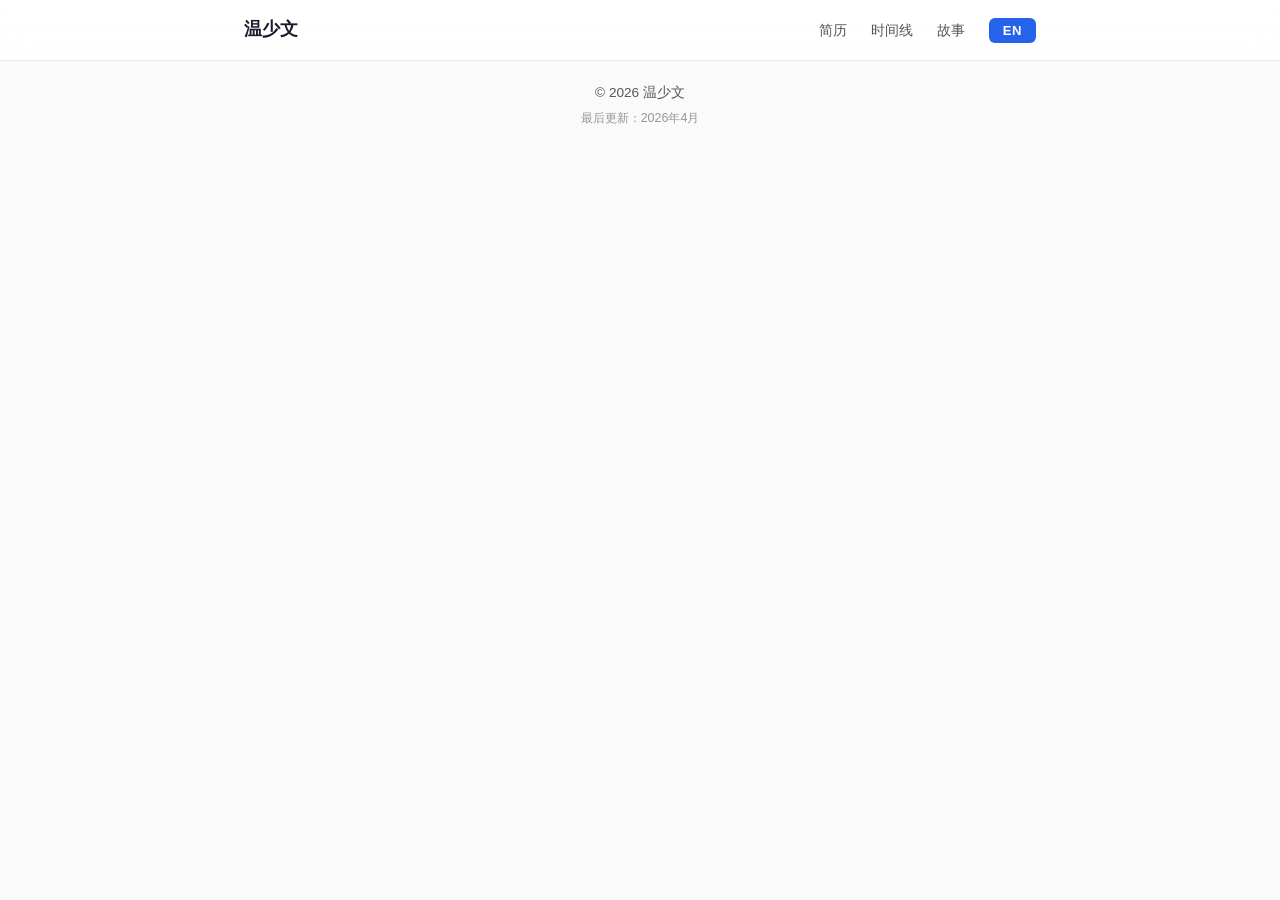
==== index.html @ c4df08f5 "Publish personal resume" ====
<!DOCTYPE html>
<html lang="zh">
<head>
  <meta charset="UTF-8" />
  <meta name="viewport" content="width=device-width, initial-scale=1.0" />
  <title>温少文 | Shaowen Wen</title>
  <script type="module" crossorigin src="/assets/index-D9HjoU26.js"></script>
  <link rel="stylesheet" crossorigin href="/assets/index-BjLKhwzE.css">
</head>
<body>
  <div id="root"></div>
</body>
</html>
---- assets/index-BjLKhwzE.css ----
*,*:before,*:after{margin:0;padding:0;box-sizing:border-box}:root{--color-bg: #fafafa;--color-surface: #ffffff;--color-text: #1a1a2e;--color-text-secondary: #555;--color-accent: #2563eb;--color-accent-light: #dbeafe;--color-border: #e5e7eb;--color-hero-bg: #0f172a;--color-hero-text: #f1f5f9;--color-hero-muted: #94a3b8;--color-tag-bg: #e0e7ff;--color-tag-text: #3730a3;--color-pill-bg: #f1f5f9;--shadow-sm: 0 1px 3px rgba(0, 0, 0, .06);--shadow-md: 0 4px 12px rgba(0, 0, 0, .08);--radius: 10px;--max-width: 840px;--transition: .25s ease}html{scroll-behavior:smooth;scroll-padding-top:112px}body{font-family:Inter,SF Pro Display,Segoe UI,Microsoft YaHei,PingFang SC,sans-serif;background:var(--color-bg);color:var(--color-text);line-height:1.7;-webkit-font-smoothing:antialiased}a{color:var(--color-accent);text-decoration:none;transition:opacity var(--transition)}a:hover{opacity:.8}.navbar{position:fixed;top:0;left:0;right:0;z-index:100;background:#ffffffd9;-webkit-backdrop-filter:blur(12px);backdrop-filter:blur(12px);border-bottom:1px solid var(--color-border)}.nav-inner{max-width:var(--max-width);margin:0 auto;padding:0 24px;height:60px;display:flex;align-items:center;justify-content:space-between}.nav-logo{font-weight:700;font-size:1.1rem;color:var(--color-text)}.nav-links{display:flex;align-items:center;gap:24px}.nav-links a{color:var(--color-text-secondary);font-size:.9rem;font-weight:500;transition:color var(--transition)}.nav-links a:hover{color:var(--color-text);opacity:1}.lang-toggle{background:var(--color-accent);color:#fff;border:none;padding:5px 14px;border-radius:6px;font-size:.82rem;font-weight:600;cursor:pointer;letter-spacing:.5px;transition:background var(--transition),transform .15s}.lang-toggle:hover{background:#1d4ed8}.lang-toggle:active{transform:scale(.96)}.menu-btn{display:none;background:none;border:none;cursor:pointer;flex-direction:column;gap:5px;padding:4px}.menu-btn span{display:block;width:22px;height:2px;background:var(--color-text);border-radius:2px;transition:var(--transition)}@keyframes fadeInUp{0%{opacity:0;transform:translateY(30px)}to{opacity:1;transform:translateY(0)}}@keyframes slideInLeft{0%{opacity:0;transform:translate(-40px)}to{opacity:1;transform:translate(0)}}@keyframes slideInRight{0%{opacity:0;transform:translate(40px)}to{opacity:1;transform:translate(0)}}.reveal{opacity:0;transform:translateY(28px);transition:opacity .7s cubic-bezier(.16,1,.3,1),transform .7s cubic-bezier(.16,1,.3,1)}.reveal.visible{opacity:1;transform:translateY(0)}.reveal-scale{opacity:0;transform:scale(.82);transition:opacity .5s cubic-bezier(.16,1,.3,1),transform .5s cubic-bezier(.16,1,.3,1)}.reveal-scale.visible{opacity:1;transform:scale(1)}.hero-entrance{animation:fadeInUp .8s cubic-bezier(.16,1,.3,1) both}.hero{background:linear-gradient(135deg,#0f172a,#1e293b,#172554);color:var(--color-hero-text);padding:100px 24px 44px;position:relative;overflow:hidden}.hero-content{max-width:var(--max-width);margin:0 auto;display:flex;align-items:center;gap:36px}.hero-avatar{width:130px;height:130px;border-radius:50%;object-fit:cover;border:3px solid rgba(255,255,255,.15);box-shadow:0 4px 24px #00000059;flex-shrink:0}.hero-info{min-width:0}.hero h1{font-size:2.4rem;font-weight:800;letter-spacing:-.5px;margin-bottom:4px}.hero-title{font-size:1.15rem;font-weight:500;color:var(--color-accent);margin-bottom:4px}.hero-subtitle{font-size:.98rem;color:var(--color-hero-muted);margin-bottom:12px}.hero-meta{display:flex;align-items:center;gap:16px;flex-wrap:wrap}.hero-contact{font-size:.88rem;color:var(--color-hero-muted)}.hero-contact a{color:var(--color-hero-muted);border-bottom:1px dashed rgba(148,163,184,.4)}.hero-contact a:hover{color:#fff;opacity:1}.hero-web-link{display:none}.hero-web-label{opacity:.7}.separator{margin:0 8px;opacity:.4}.hero-languages{display:flex;gap:8px;flex-wrap:wrap}.lang-badge{background:#ffffff14;border:1px solid rgba(255,255,255,.12);padding:3px 12px;border-radius:20px;font-size:.78rem;color:var(--color-hero-muted)}.container{max-width:var(--max-width);margin:0 auto;padding:0 24px}.section{padding:56px 0 24px}.section-title{font-size:1.5rem;font-weight:700;margin-bottom:28px;padding-bottom:12px;display:inline-block;position:relative;border-bottom:none}.section-title:after{content:"";position:absolute;bottom:0;left:0;height:2px;background:var(--color-accent);width:0;transition:width .7s cubic-bezier(.16,1,.3,1) .2s}.section-title.visible:after{width:100%}.card{background:var(--color-surface);border:1px solid var(--color-border);border-left:3px solid transparent;border-radius:var(--radius);padding:24px 28px;margin-bottom:16px;box-shadow:var(--shadow-sm);transition:box-shadow .3s ease,transform .3s ease,border-color .3s ease}.card:hover{box-shadow:0 8px 24px #2563eb1a;transform:translateY(-3px);border-left-color:var(--color-accent)}.card-header{display:flex;justify-content:space-between;align-items:flex-start;gap:16px;margin-bottom:8px}.card-header h3{font-size:1.1rem;font-weight:650}.card-org{color:var(--color-text-secondary);font-size:.92rem;margin-top:2px}.card-date{white-space:nowrap;color:var(--color-text-secondary);font-size:.85rem;font-weight:500;background:var(--color-pill-bg);padding:3px 12px;border-radius:6px;flex-shrink:0}.card-meta{display:flex;flex-direction:column;align-items:flex-end;gap:4px;flex-shrink:0}.card-location{color:var(--color-text-secondary);font-size:.82rem}.card-list{list-style:none;padding:0;margin-top:12px}.card-list li{position:relative;padding-left:18px;margin-bottom:6px;font-size:.93rem;color:var(--color-text-secondary);line-height:1.65}.card-list li:before{content:"";position:absolute;left:0;top:10px;width:6px;height:6px;border-radius:50%;background:var(--color-accent);opacity:.5}.tag{display:inline-block;background:var(--color-tag-bg);color:var(--color-tag-text);font-size:.72rem;font-weight:600;padding:2px 8px;border-radius:4px;margin-left:6px;vertical-align:middle;text-transform:uppercase;letter-spacing:.3px}.exp-stage{margin-top:14px;padding-top:14px;border-top:1px dashed var(--color-border)}.exp-stage .card-header{align-items:baseline}.exp-stage h4{font-size:.92rem;font-weight:600;color:var(--color-text-secondary)}.exp-stage .card-list{margin-top:8px}.subproject-group{margin-top:20px;padding-top:16px;border-top:1px dashed var(--color-border)}.subproject-title{font-size:.78rem;font-weight:700;text-transform:uppercase;letter-spacing:.6px;color:var(--color-text-secondary);margin-bottom:14px}.subcard{background:var(--color-pill-bg);border:1px solid var(--color-border);border-radius:8px;padding:16px 20px;margin-bottom:12px}.subcard:last-child{margin-bottom:0}.subcard .card-header{margin-bottom:4px}.subcard .card-header h3{font-size:.98rem}.subcard .card-list{margin-top:8px}.subcard .card-list li{font-size:.88rem}.card-highlight{border-color:var(--color-accent);border-left:3px solid var(--color-accent);box-shadow:0 6px 20px #2563eb1f}.card-star{color:var(--color-accent);margin-right:6px}.card-link{display:inline-block;margin-top:4px;font-size:.85rem;color:var(--color-accent);text-decoration:none;word-break:break-all}.card-link:hover{text-decoration:underline}.skills-grid{display:flex;flex-wrap:wrap;gap:10px}.skill-pill{background:var(--color-surface);border:1px solid var(--color-border);padding:8px 18px;border-radius:8px;font-size:.9rem;font-weight:500;box-shadow:var(--shadow-sm);transition:all .3s cubic-bezier(.16,1,.3,1);cursor:default}.skill-pill:hover{background:var(--color-accent-light);border-color:var(--color-accent);transform:translateY(-3px);box-shadow:0 6px 16px #2563eb1f}.nav-active{color:var(--color-accent)!important;font-weight:600!important}.sub-nav{position:sticky;top:60px;z-index:90;background:#ffffffe6;-webkit-backdrop-filter:blur(10px);backdrop-filter:blur(10px);border-bottom:1px solid var(--color-border)}.sub-nav-inner{max-width:var(--max-width);margin:0 auto;padding:0 24px;display:flex;align-items:center;gap:8px;height:40px;overflow-x:auto;scrollbar-width:none}.sub-nav-inner::-webkit-scrollbar{display:none}.sub-nav-link{color:var(--color-text-secondary);font-size:.82rem;font-weight:500;padding:4px 12px;border-radius:6px;white-space:nowrap;transition:color .25s ease,background .25s ease}.sub-nav-link:hover{color:var(--color-text);background:var(--color-pill-bg);opacity:1}.sub-nav-link.active{color:var(--color-accent);background:var(--color-accent-light);font-weight:600}.tl-page{padding-top:60px}.tl-hero{background:linear-gradient(135deg,#0f172a,#1e293b,#172554);color:var(--color-hero-text);text-align:center;padding:72px 24px 48px;overflow:hidden}.tl-hero h1{font-size:2.4rem;font-weight:800;letter-spacing:-.5px;margin-bottom:6px}.tl-hero>p{color:var(--color-hero-muted);font-size:1.05rem;margin-bottom:24px}.tl-controls{display:flex;justify-content:center;gap:8px;margin-bottom:20px}.tl-order-btn{background:#ffffff14;color:var(--color-hero-muted);border:1px solid rgba(255,255,255,.12);padding:7px 20px;border-radius:8px;font-size:.85rem;font-weight:500;cursor:pointer;transition:all var(--transition)}.tl-order-btn.active{background:var(--color-accent);color:#fff;border-color:var(--color-accent)}.tl-order-btn:hover:not(.active){background:#ffffff24;color:#fff}.tl-legend{display:flex;justify-content:center;gap:24px;flex-wrap:wrap}.tl-legend-item{display:flex;align-items:center;gap:6px;font-size:.82rem;color:var(--color-hero-muted)}.tl-legend-dot{width:10px;height:10px;border-radius:50%}.tl-education .tl-legend-dot{background:#10b981}.tl-work .tl-legend-dot{background:#3b82f6}.tl-project .tl-legend-dot{background:#a855f7}.gantt-wrapper{max-width:96vw;margin:0 auto;padding:0 1vw 80px}.gantt-col-headers{display:flex;justify-content:space-between;align-items:center;position:sticky;top:60px;z-index:20;padding:12px 0 16px;background:linear-gradient(to bottom,var(--color-bg) 60%,transparent);pointer-events:none}.gantt-col-label{font-size:.82rem;font-weight:700;text-transform:uppercase;letter-spacing:1.2px;width:50%}.gantt-col-left{text-align:right;padding-right:36px;color:#3b82f6}.gantt-col-right{text-align:left;padding-left:36px;color:#a855f7}.gantt-container{position:relative;margin-top:8px}.gantt-axis{position:absolute;left:50%;top:0;bottom:0;width:2px;background:var(--color-border);transform:translate(-50%);z-index:1}.gantt-half{position:absolute;top:0;bottom:0}.gantt-half-left{right:calc(50% + 32px);left:0}.gantt-half-right{left:calc(50% + 32px);right:0}.gantt-block{position:absolute;border-top:3px solid;border-radius:4px;padding:.5vw .8vw;overflow:hidden;font-size:clamp(.78rem,1.1vw,1.05rem);line-height:1.5;cursor:default;box-shadow:var(--shadow-sm);transition:box-shadow .3s ease,opacity .3s ease,transform .3s ease;z-index:2;margin-left:2px;margin-right:2px}.gantt-half-left .gantt-block{border-left:4px solid;border-right:none;animation:slideInLeft .7s cubic-bezier(.16,1,.3,1) both}.gantt-half-right .gantt-block{border-right:4px solid;border-left:none;animation:slideInRight .7s cubic-bezier(.16,1,.3,1) both}.gantt-block:hover{box-shadow:0 8px 24px #0000001f;z-index:12;opacity:1!important;transform:scale(1.02)}.gantt-block-title{display:block;font-weight:700;font-size:clamp(.82rem,1.2vw,1.1rem);line-height:1.35;white-space:nowrap;overflow:hidden;text-overflow:ellipsis}.gantt-block-org{display:block;font-size:clamp(.72rem,1vw,.95rem);color:var(--color-text-secondary);white-space:nowrap;overflow:hidden;text-overflow:ellipsis}.gantt-block-tag{display:inline-block;font-size:clamp(.62rem,.8vw,.82rem);font-weight:700;text-transform:uppercase;letter-spacing:.5px;background:var(--color-tag-bg);color:var(--color-tag-text);padding:0 5px;border-radius:3px;margin-top:1px}.gantt-block-date{display:block;font-size:clamp(.72rem,1vw,.95rem);color:var(--color-text-secondary);margin-top:.2em}.gantt-block-details{list-style:none;padding:0;margin:.3em 0 0;font-size:clamp(.72rem,1vw,.95rem);color:var(--color-text-secondary);line-height:1.5}.gantt-block-details li{padding-left:8px;position:relative}.gantt-block-details li:before{content:"·";position:absolute;left:0;font-weight:700}.gantt-ongoing-edge{position:absolute;left:0;right:0;bottom:0;height:3px;background:linear-gradient(90deg,transparent,currentColor,transparent);opacity:.4}.gantt-year-label{position:absolute;left:0;right:0;width:fit-content;margin:0 auto;transform:translateY(-50%);background:var(--color-hero-bg);color:var(--color-hero-text);font-size:.72rem;font-weight:800;letter-spacing:1.5px;padding:3px 12px;border-radius:10px;white-space:nowrap;text-align:center;z-index:5;box-shadow:0 0 0 3px var(--color-bg)}.gantt-month-tick{position:absolute;left:50%;transform:translate(-50%);display:flex;align-items:center;gap:0;z-index:4;pointer-events:none}.gantt-tick-line{width:10px;height:1px;background:var(--color-border)}.gantt-tick-label{font-size:.55rem;font-weight:600;color:var(--color-text-secondary);opacity:.7;white-space:nowrap;margin-left:3px}.gantt-gap{position:absolute;left:50%;transform:translate(-50%);display:flex;align-items:center;justify-content:center;z-index:3}.gantt-gap-label{font-size:.6rem;font-weight:600;color:var(--color-text-secondary);opacity:.6;background:var(--color-bg);padding:0 6px}.gantt-now{position:absolute;left:50%;transform:translate(-50%);display:flex;flex-direction:column;align-items:center;gap:4px;z-index:5}.gantt-now-dot{width:14px;height:14px;border-radius:50%;background:var(--color-accent);box-shadow:0 0 0 3px var(--color-bg),0 0 0 6px #2563eb33}.gantt-now-label{font-size:.62rem;font-weight:800;letter-spacing:2px;color:var(--color-accent)}.tl-minor{max-width:1060px;margin:0 auto;padding:0 24px 40px}.tl-minor-toggle{display:flex;align-items:center;gap:8px;background:none;border:1px solid var(--color-border);border-radius:var(--radius);padding:12px 20px;width:100%;font-size:.9rem;font-weight:600;color:var(--color-text-secondary);cursor:pointer;transition:background var(--transition),color var(--transition)}.tl-minor-toggle:hover{background:var(--color-surface);color:var(--color-text)}.tl-minor-chevron{display:inline-block;font-size:1.1rem;transition:transform .2s ease}.tl-minor-chevron[data-open=true]{transform:rotate(90deg)}.tl-minor-count{font-size:.7rem;font-weight:700;background:var(--color-pill-bg);color:var(--color-text-secondary);padding:1px 8px;border-radius:10px;margin-left:auto}.tl-minor-list{margin-top:10px;display:flex;flex-direction:column;gap:8px}.tl-minor-card{background:var(--color-surface);border:1px solid var(--color-border);border-left:4px solid #a855f7;border-radius:6px;padding:14px 18px;box-shadow:var(--shadow-sm)}.tl-minor-header{display:flex;justify-content:space-between;align-items:center;gap:12px}.tl-minor-name{font-weight:650;font-size:.92rem}.tl-minor-date{font-size:.78rem;color:var(--color-text-secondary);background:var(--color-pill-bg);padding:2px 10px;border-radius:6px;white-space:nowrap;flex-shrink:0}.tl-minor-details{list-style:none;padding:0;margin-top:8px}.tl-minor-details li{position:relative;padding-left:14px;font-size:.85rem;color:var(--color-text-secondary);line-height:1.6}.tl-minor-details li:before{content:"·";position:absolute;left:0;font-weight:700}@media(max-width:768px){.gantt-col-headers{display:none}.gantt-half-left{right:calc(50% + 28px)}.gantt-half-right{left:calc(50% + 28px)}.gantt-year-label{font-size:.62rem;padding:2px 8px}.tl-hero h1{font-size:1.8rem}}.stories-page{padding-top:60px}.stories-list{padding:40px 24px 24px}.stories-empty{color:var(--color-text-secondary);text-align:center;padding:40px 0}.story-card{display:block;background:var(--color-surface);border:1px solid var(--color-border);border-left:3px solid transparent;border-radius:var(--radius);padding:24px 28px;margin-bottom:16px;box-shadow:var(--shadow-sm);color:inherit;transition:box-shadow .3s ease,transform .3s ease,border-color .3s ease}.story-card:hover{opacity:1;box-shadow:0 8px 24px #2563eb1a;transform:translateY(-3px);border-left-color:var(--color-accent)}.story-card-meta{display:flex;align-items:center;gap:10px;margin-bottom:8px}.story-card-date{font-size:.82rem;color:var(--color-text-secondary);font-variant-numeric:tabular-nums}.story-card-tag{background:var(--color-tag-bg);color:var(--color-tag-text);font-size:.72rem;font-weight:600;padding:2px 8px;border-radius:999px}.story-card-title{font-size:1.25rem;font-weight:700;color:var(--color-text);margin-bottom:8px;letter-spacing:-.3px}.story-card-excerpt{font-size:.95rem;color:var(--color-text-secondary);margin-bottom:12px}.story-card-read{font-size:.85rem;font-weight:600;color:var(--color-accent)}.story-article{padding:48px 24px;max-width:720px}.story-back{display:inline-block;font-size:.88rem;font-weight:500;color:var(--color-text-secondary);margin-bottom:28px}.story-back:hover{color:var(--color-accent);opacity:1}.story-header{padding-bottom:8px}.story-header h1{font-size:2rem;font-weight:800;letter-spacing:-.5px;line-height:1.3;margin-top:4px}.story-dek{margin-top:14px;font-size:1.05rem;line-height:1.65;color:var(--color-text-secondary)}.story-body{margin-top:32px}.story-body p{font-size:1.05rem;line-height:1.9;margin-bottom:1.15em;color:var(--color-text)}.story-body h2{font-size:1.12rem;font-weight:700;letter-spacing:-.2px;margin:2.2em 0 .9em;padding-top:1.1em;border-top:1px solid var(--color-border)}.story-body code{font-family:SF Mono,Cascadia Code,Consolas,monospace;font-size:.86em;background:var(--color-pill-bg);padding:.12em .4em;border-radius:4px}.story-figure{margin:1.7em 0}.story-figure a{display:block}.story-figure a:hover{opacity:1}.story-figure img{display:block;width:100%;height:auto;border-radius:8px;border:1px solid var(--color-border);background:var(--color-surface)}.story-stamp-row{display:grid;grid-template-columns:1fr 1fr;gap:12px;margin:1.7em 0}.story-stamp-row .story-figure{margin:0}.story-figure-tall{max-height:min(80vh,920px);overflow:auto;border:1px solid var(--color-border);border-radius:8px;background:var(--color-surface)}.story-figure-tall img{border:none;border-radius:0}.story-figure figcaption{font-size:.82rem;color:var(--color-text-secondary);text-align:center;margin-top:8px;line-height:1.45}.story-figure-tall figcaption{position:sticky;bottom:0;margin-top:0;padding:8px 12px;background:#fafafaeb;border-top:1px solid var(--color-border)}.story-file{margin:1.7em 0;border:1px solid var(--color-border);border-radius:8px;background:var(--color-surface);overflow:hidden}.story-file-bar{display:flex;align-items:baseline;gap:10px;padding:10px 14px;border-bottom:1px solid var(--color-border);background:var(--color-pill-bg);font-size:.82rem}.story-file-name{font-family:SF Mono,Cascadia Code,Consolas,monospace;font-weight:600;color:var(--color-text)}.story-file-caption{color:var(--color-text-secondary);flex:1;min-width:0}.story-file-dl{margin-left:auto;flex-shrink:0;font-size:.82rem}.story-file pre{margin:0;padding:16px 18px 20px;overflow-x:auto;max-height:min(70vh,720px);font-size:.86rem;line-height:1.65;font-family:SF Mono,Cascadia Code,Consolas,monospace;white-space:pre-wrap;word-break:break-word}.story-file code{background:none;padding:0;font-size:inherit}.footer{text-align:center;padding:40px 24px;margin-top:40px;border-top:1px solid var(--color-border);color:var(--color-text-secondary);font-size:.85rem}.footer-updated{margin-top:4px;font-size:.78rem;opacity:.6}@media(max-width:700px){.nav-links{position:fixed;top:60px;left:0;right:0;background:#fffffff7;-webkit-backdrop-filter:blur(12px);backdrop-filter:blur(12px);flex-direction:column;padding:20px 24px;gap:16px;border-bottom:1px solid var(--color-border);transform:translateY(-120%);transition:transform .3s ease}.nav-links.open{transform:translateY(0)}.menu-btn{display:flex}.sub-nav-inner{gap:4px;padding:0 16px}.sub-nav-link{font-size:.78rem;padding:4px 10px}.hero-content{flex-direction:column;text-align:center;gap:20px}.hero-avatar{width:96px;height:96px}.hero-meta,.hero-languages{justify-content:center}.hero h1{font-size:2rem}.hero{padding:100px 20px 40px}.card-header{flex-direction:column;gap:8px}.card-meta{align-items:flex-start}.card,.story-card{padding:20px}.story-header h1{font-size:1.6rem}.story-article{padding:32px 20px 24px}.story-stamp-row{grid-template-columns:1fr}.story-file-bar{flex-wrap:wrap}}.download-image-btn{position:fixed;right:24px;bottom:24px;z-index:200;background:var(--color-accent);color:#fff;border:none;padding:11px 20px;border-radius:999px;font-size:.85rem;font-weight:600;cursor:pointer;box-shadow:0 8px 24px #2563eb59;transition:transform var(--transition),box-shadow var(--transition),opacity var(--transition)}.download-image-btn:hover:not(:disabled){transform:translateY(-2px);box-shadow:0 12px 30px #2563eb6b}.download-image-btn:disabled{opacity:.7;cursor:wait}@media(max-width:640px){.download-image-btn{right:16px;bottom:16px;padding:9px 16px;font-size:.8rem}}.visually-hidden{position:absolute!important;width:1px!important;height:1px!important;padding:0!important;margin:-1px!important;overflow:hidden!important;clip:rect(0,0,0,0)!important;white-space:nowrap!important;border:0!important}.print-vision-heading .section-title{margin-bottom:14px}.print-vision-heading p{max-width:780px;margin:0 0 24px;color:var(--color-text-secondary);font-size:.98rem;line-height:1.65}.print-evidence{margin-top:0}.print-evidence-table{overflow:hidden;border:1px solid var(--color-border);border-radius:var(--radius);background:var(--color-surface);box-shadow:var(--shadow-sm)}.print-evidence-row{display:grid;grid-template-columns:1.25fr .9fr 1.25fr;transition:background var(--transition)}.print-evidence-row+.print-evidence-row{border-top:1px solid var(--color-border)}.print-evidence-row:not(.print-evidence-head):hover{background:#f7faff}.print-evidence-row>span,.print-evidence-row>a{min-width:0;padding:14px 18px;font-size:.9rem;line-height:1.45}.print-evidence-row>:not(:first-child){border-left:1px solid var(--color-border)}.print-evidence-row:not(.print-evidence-head)>:first-child{color:var(--color-text);font-weight:650}.print-evidence-row:not(.print-evidence-head)>:nth-child(2){color:var(--color-text-secondary);font-variant-numeric:tabular-nums}.print-evidence-head{background:var(--color-pill-bg)}.print-evidence-head span{color:var(--color-text-secondary);font-size:.76rem;font-weight:700;letter-spacing:.025em;text-transform:uppercase}.story-evidence-link{display:flex;align-items:center;color:var(--color-accent);font-weight:650}.story-evidence-link:after{content:"→";margin-left:.45em;transition:transform var(--transition)}.story-evidence-link:hover{opacity:1}.story-evidence-link:hover:after{transform:translate(3px)}@media screen and (max-width:768px){.print-evidence-table{overflow:visible;border:0;background:transparent;box-shadow:none}.print-evidence-head{display:none}.print-evidence-row:not(.print-evidence-head){display:grid;grid-template-columns:1fr;margin-bottom:12px;overflow:hidden;border:1px solid var(--color-border);border-radius:var(--radius);background:var(--color-surface);box-shadow:var(--shadow-sm)}.print-evidence-row+.print-evidence-row{border-top:1px solid var(--color-border)}.print-evidence-row>span,.print-evidence-row>a{padding:10px 14px}.print-evidence-row>:not(:first-child){border-top:1px solid var(--color-border);border-left:0}.print-evidence-row:not(.print-evidence-head)>:nth-child(2){padding-top:8px;padding-bottom:8px;font-size:.82rem}.print-evidence-row:not(.print-evidence-head)>:nth-child(3){padding:0}.story-evidence-link{padding:11px 14px}}.print-only{display:none}@media print{.screen-only,.print-hidden,.tl-minor{display:none!important}.print-only{display:block!important}.download-image-btn{display:none!important}*,*:before,*:after{transition:none!important;animation:none!important}@page{margin:0;size:A4}html{font-size:16px}body{-webkit-print-color-adjust:exact;print-color-adjust:exact;background:#fff;padding:7mm 9mm}.navbar,.sub-nav,.menu-btn{display:none!important}.reveal,.reveal-scale,.hero-entrance{opacity:1!important;transform:none!important}.section-title:after{width:100%!important}.stories-page{padding-top:0}main.container{display:flex;flex-direction:column;max-width:none;padding:0}.print-vision{order:0;padding:6px 0 2px;break-inside:avoid;page-break-inside:avoid}#focus{order:1}#experience{order:2}#projects{order:3;display:grid;grid-template-columns:repeat(2,minmax(0,1fr));column-gap:7px;align-items:start;break-before:page;page-break-before:always}#education{order:4;display:grid;grid-template-columns:repeat(2,minmax(0,1fr));column-gap:7px}#skills{order:5}#focus{display:grid;grid-template-columns:repeat(2,minmax(0,1fr));column-gap:7px;align-items:stretch}#focus .section-title,#projects .section-title,#education .section-title{grid-column:1 / -1}.print-vision-heading{display:grid;grid-template-columns:112px 1fr;align-items:center;gap:10px;border-left:3px solid var(--color-accent);background:#f5f8ff;padding:6px 9px;margin-bottom:6px}.print-vision-heading .section-title{margin:0;padding:0;color:var(--color-accent);font-size:.78rem;font-weight:750;letter-spacing:.02em}.print-vision-heading .section-title:after{display:none}.print-vision-heading p{max-width:none;margin:0;color:var(--color-text);font-size:.74rem;font-weight:560;line-height:1.35}.print-evidence{margin-top:0;break-inside:avoid;page-break-inside:avoid}.print-evidence .section-title{margin:0 0 4px;padding-bottom:0;color:var(--color-text);font-size:.78rem}.print-evidence .section-title:after{display:none}.print-evidence-table{border:1px solid #d9e0ea;border-radius:4px;overflow:hidden;box-shadow:none}.print-evidence-row{display:grid;grid-template-columns:1.2fr .9fr 1.15fr}.print-evidence-row+.print-evidence-row{border-top:1px solid #e4e9f0}.print-evidence-row>span,.print-evidence-row>a{min-width:0;padding:3px 6px;color:#334155;font-size:.61rem;line-height:1.28}.print-evidence-row>:not(:first-child){border-left:1px solid #e4e9f0}.print-evidence-head{background:#eef3fb}.print-evidence-head span{color:#1e3a5f;font-size:.59rem;font-weight:700;text-transform:uppercase;letter-spacing:.025em}.story-evidence-link{display:block;font-weight:400}.story-evidence-link:after{display:none}.print-resume-note{max-width:100%;margin:4px 0 0;color:#64748b;font-size:.55rem;line-height:1.25;text-align:left}.story-back{display:none}.hero{padding:0 0 7px!important;-webkit-print-color-adjust:exact;print-color-adjust:exact}.hero-avatar{width:52px;height:52px;border-width:2px!important;-webkit-print-color-adjust:exact;print-color-adjust:exact}.hero-content{gap:14px}.hero h1{font-size:1.45rem!important;margin-bottom:2px!important}.hero-title{font-size:.92rem!important;margin-bottom:2px!important}.hero-subtitle{font-size:.74rem!important;margin-bottom:4px!important}.hero-meta{gap:8px!important}.hero-contact{font-size:.75rem!important;gap:6px!important}.hero-languages{gap:6px!important}.lang-badge{padding:2px 8px!important;font-size:.68rem!important;-webkit-print-color-adjust:exact;print-color-adjust:exact}.section{padding:7px 0 2px!important}.section-title{font-size:.9rem!important;margin-bottom:5px!important;padding-bottom:3px!important}.card{box-shadow:none!important;transform:none!important;border-left:3px solid var(--color-accent)!important;break-inside:avoid;page-break-inside:avoid;margin-bottom:4px!important;padding:6px 9px!important}.card.has-subprojects{break-inside:avoid;page-break-inside:avoid}.card-header{margin-bottom:2px!important;gap:8px!important}.card-header h3{font-size:.81rem!important}.card-org{font-size:.74rem!important;margin-top:0!important}.card-date{font-size:.7rem!important;white-space:nowrap}.card-list{margin-top:3px!important}.card-list li{font-size:.7rem!important;line-height:1.36!important;margin-bottom:2px!important;padding-left:11px!important}.card-list li:before{top:6px!important;width:3.5px!important;height:3.5px!important;-webkit-print-color-adjust:exact;print-color-adjust:exact}.exp-stage{margin-top:5px!important;padding-top:5px!important}.exp-stage h4{font-size:.74rem!important}.exp-stage .card-list{margin-top:3px!important}.subproject-group{margin-top:6px!important;padding-top:5px!important}#experience .subproject-group{display:grid;grid-template-columns:repeat(3,minmax(0,1fr));gap:5px}#experience .subproject-title{grid-column:1 / -1;margin-bottom:0!important}.subproject-title{font-size:.6rem!important;margin-bottom:5px!important}.subcard{padding:6px 9px!important;margin-bottom:0!important;break-inside:avoid;page-break-inside:avoid;-webkit-print-color-adjust:exact;print-color-adjust:exact}.subcard .card-header h3{font-size:.76rem!important}.subcard .card-list{margin-top:3px!important}.subcard .card-list li{font-size:.65rem!important;line-height:1.32!important}.tag,.card-date{-webkit-print-color-adjust:exact;print-color-adjust:exact}.tag{font-size:.6rem!important;padding:1px 6px!important}.skill-pill{box-shadow:none!important;transform:none!important;-webkit-print-color-adjust:exact;print-color-adjust:exact}.skills-grid{gap:3px!important}.skill-pill{padding:3px 9px!important;font-size:.69rem!important}#projects .card{padding:9px 11px!important;margin-bottom:7px!important}#projects .card-list li{font-size:.73rem!important;line-height:1.4!important;margin-bottom:3px!important}#education .card{padding:8px 10px!important}.footer{margin-top:6px!important;padding:6px 0 0!important;font-size:.62rem!important}a{color:var(--color-accent)!important}.hero-contact a{color:var(--color-hero-muted)!important}.hero-web-link{display:block!important;margin-top:6px;font-size:.68rem}.hero-web-link a{border-bottom:none!important;text-decoration:underline}.tl-page{padding-top:0!important}.tl-hero{padding:18px 24px 16px!important;break-inside:avoid}.tl-hero h1{font-size:1.6rem!important;margin-bottom:4px!important}.tl-hero>p{font-size:.85rem!important;margin-bottom:12px!important}.tl-controls{display:none!important}.tl-legend{gap:16px!important}.gantt-col-headers{position:static!important;background:none!important}.gantt-wrapper{padding-bottom:24px!important}.gantt-block{break-inside:avoid;page-break-inside:avoid;-webkit-print-color-adjust:exact;print-color-adjust:exact}}@media(prefers-reduced-motion:reduce){.reveal,.reveal-scale{opacity:1;transform:none;transition:none}.hero-entrance,.gantt-half-left .gantt-block,.gantt-half-right .gantt-block{animation:none}.section-title:after{width:100%;transition:none}}
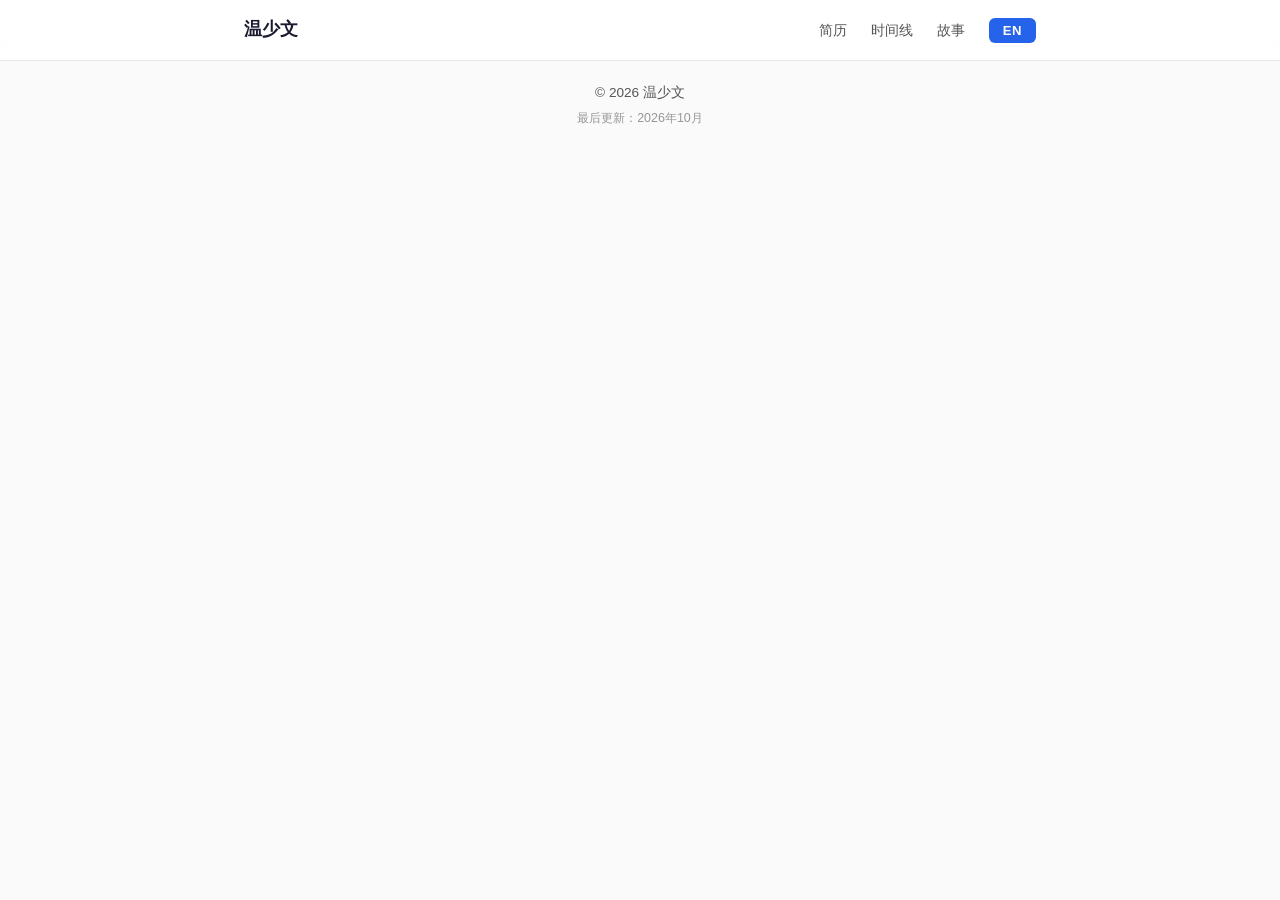
==== commit b2f48544: "Update resume with MShop RSI and two-page print layout" ====
--- a/index.html
+++ b/index.html
@@ -4,8 +4,8 @@
   <meta charset="UTF-8" />
   <meta name="viewport" content="width=device-width, initial-scale=1.0" />
   <title>温少文 | Shaowen Wen</title>
-  <script type="module" crossorigin src="/assets/index-D9HjoU26.js"></script>
-  <link rel="stylesheet" crossorigin href="/assets/index-BjLKhwzE.css">
+  <script type="module" crossorigin src="/assets/index-Ai1jOMf9.js"></script>
+  <link rel="stylesheet" crossorigin href="/assets/index-BvUj0Aij.css">
 </head>
 <body>
   <div id="root"></div>
--- a/assets/index-BvUj0Aij.css
+++ b/assets/index-BvUj0Aij.css
@@ -0,0 +1 @@
+*,*:before,*:after{margin:0;padding:0;box-sizing:border-box}:root{--color-bg: #fafafa;--color-surface: #ffffff;--color-text: #1a1a2e;--color-text-secondary: #555;--color-accent: #2563eb;--color-accent-light: #dbeafe;--color-border: #e5e7eb;--color-hero-bg: #0f172a;--color-hero-text: #f1f5f9;--color-hero-muted: #94a3b8;--color-tag-bg: #e0e7ff;--color-tag-text: #3730a3;--color-pill-bg: #f1f5f9;--shadow-sm: 0 1px 3px rgba(0, 0, 0, .06);--shadow-md: 0 4px 12px rgba(0, 0, 0, .08);--radius: 10px;--max-width: 840px;--transition: .25s ease}html{scroll-behavior:smooth;scroll-padding-top:112px}body{font-family:Inter,SF Pro Display,Segoe UI,Microsoft YaHei,PingFang SC,sans-serif;background:var(--color-bg);color:var(--color-text);line-height:1.7;-webkit-font-smoothing:antialiased}a{color:var(--color-accent);text-decoration:none;transition:opacity var(--transition)}a:hover{opacity:.8}.navbar{position:fixed;top:0;left:0;right:0;z-index:100;background:#ffffffd9;-webkit-backdrop-filter:blur(12px);backdrop-filter:blur(12px);border-bottom:1px solid var(--color-border)}.nav-inner{max-width:var(--max-width);margin:0 auto;padding:0 24px;height:60px;display:flex;align-items:center;justify-content:space-between}.nav-logo{font-weight:700;font-size:1.1rem;color:var(--color-text)}.nav-links{display:flex;align-items:center;gap:24px}.nav-links a{color:var(--color-text-secondary);font-size:.9rem;font-weight:500;transition:color var(--transition)}.nav-links a:hover{color:var(--color-text);opacity:1}.lang-toggle{background:var(--color-accent);color:#fff;border:none;padding:5px 14px;border-radius:6px;font-size:.82rem;font-weight:600;cursor:pointer;letter-spacing:.5px;transition:background var(--transition),transform .15s}.lang-toggle:hover{background:#1d4ed8}.lang-toggle:active{transform:scale(.96)}.menu-btn{display:none;background:none;border:none;cursor:pointer;flex-direction:column;gap:5px;padding:4px}.menu-btn span{display:block;width:22px;height:2px;background:var(--color-text);border-radius:2px;transition:var(--transition)}@keyframes fadeInUp{0%{opacity:0;transform:translateY(30px)}to{opacity:1;transform:translateY(0)}}@keyframes slideInLeft{0%{opacity:0;transform:translate(-40px)}to{opacity:1;transform:translate(0)}}@keyframes slideInRight{0%{opacity:0;transform:translate(40px)}to{opacity:1;transform:translate(0)}}.reveal{opacity:0;transform:translateY(28px);transition:opacity .7s cubic-bezier(.16,1,.3,1),transform .7s cubic-bezier(.16,1,.3,1)}.reveal.visible{opacity:1;transform:translateY(0)}.reveal-scale{opacity:0;transform:scale(.82);transition:opacity .5s cubic-bezier(.16,1,.3,1),transform .5s cubic-bezier(.16,1,.3,1)}.reveal-scale.visible{opacity:1;transform:scale(1)}.hero-entrance{animation:fadeInUp .8s cubic-bezier(.16,1,.3,1) both}.hero{background:linear-gradient(135deg,#0f172a,#1e293b,#172554);color:var(--color-hero-text);padding:100px 24px 44px;position:relative;overflow:hidden}.hero-content{max-width:var(--max-width);margin:0 auto;display:flex;align-items:center;gap:36px}.hero-avatar{width:130px;height:130px;border-radius:50%;object-fit:cover;border:3px solid rgba(255,255,255,.15);box-shadow:0 4px 24px #00000059;flex-shrink:0}.hero-info{min-width:0}.hero h1{font-size:2.4rem;font-weight:800;letter-spacing:-.5px;margin-bottom:4px}.hero-title{font-size:1.15rem;font-weight:500;color:var(--color-accent);margin-bottom:4px}.hero-subtitle{font-size:.98rem;color:var(--color-hero-muted);margin-bottom:12px}.hero-meta{display:flex;align-items:center;gap:16px;flex-wrap:wrap}.hero-contact{font-size:.88rem;color:var(--color-hero-muted)}.hero-contact a{color:var(--color-hero-muted);border-bottom:1px dashed rgba(148,163,184,.4)}.hero-contact a:hover{color:#fff;opacity:1}.hero-web-link{display:none}.hero-web-label{opacity:.7}.separator{margin:0 8px;opacity:.4}.hero-languages{display:flex;gap:8px;flex-wrap:wrap}.lang-badge{background:#ffffff14;border:1px solid rgba(255,255,255,.12);padding:3px 12px;border-radius:20px;font-size:.78rem;color:var(--color-hero-muted)}.container{max-width:var(--max-width);margin:0 auto;padding:0 24px}.section{padding:56px 0 24px}.section-title{font-size:1.5rem;font-weight:700;margin-bottom:28px;padding-bottom:12px;display:inline-block;position:relative;border-bottom:none}.section-title:after{content:"";position:absolute;bottom:0;left:0;height:2px;background:var(--color-accent);width:0;transition:width .7s cubic-bezier(.16,1,.3,1) .2s}.section-title.visible:after{width:100%}.card{background:var(--color-surface);border:1px solid var(--color-border);border-left:3px solid transparent;border-radius:var(--radius);padding:24px 28px;margin-bottom:16px;box-shadow:var(--shadow-sm);transition:box-shadow .3s ease,transform .3s ease,border-color .3s ease}.card:hover{box-shadow:0 8px 24px #2563eb1a;transform:translateY(-3px);border-left-color:var(--color-accent)}.card-header{display:flex;justify-content:space-between;align-items:flex-start;gap:16px;margin-bottom:8px}.card-header h3{font-size:1.1rem;font-weight:650}.card-org{color:var(--color-text-secondary);font-size:.92rem;margin-top:2px}.card-date{white-space:nowrap;color:var(--color-text-secondary);font-size:.85rem;font-weight:500;background:var(--color-pill-bg);padding:3px 12px;border-radius:6px;flex-shrink:0}.card-meta{display:flex;flex-direction:column;align-items:flex-end;gap:4px;flex-shrink:0}.card-location{color:var(--color-text-secondary);font-size:.82rem}.card-list{list-style:none;padding:0;margin-top:12px}.card-list li{position:relative;padding-left:18px;margin-bottom:6px;font-size:.93rem;color:var(--color-text-secondary);line-height:1.65}.card-list li:before{content:"";position:absolute;left:0;top:10px;width:6px;height:6px;border-radius:50%;background:var(--color-accent);opacity:.5}.tag{display:inline-block;background:var(--color-tag-bg);color:var(--color-tag-text);font-size:.72rem;font-weight:600;padding:2px 8px;border-radius:4px;margin-left:6px;vertical-align:middle;text-transform:uppercase;letter-spacing:.3px}.exp-stage{margin-top:14px;padding-top:14px;border-top:1px dashed var(--color-border)}.exp-stage .card-header{align-items:baseline}.exp-stage h4{font-size:.92rem;font-weight:600;color:var(--color-text-secondary)}.exp-stage .card-list{margin-top:8px}.subproject-group{margin-top:20px;padding-top:16px;border-top:1px dashed var(--color-border)}.subproject-title{font-size:.78rem;font-weight:700;text-transform:uppercase;letter-spacing:.6px;color:var(--color-text-secondary);margin-bottom:14px}.subcard{background:var(--color-pill-bg);border:1px solid var(--color-border);border-radius:8px;padding:16px 20px;margin-bottom:12px}.subcard:last-child{margin-bottom:0}.subcard .card-header{margin-bottom:4px}.subcard .card-header h3{font-size:.98rem}.subcard .card-list{margin-top:8px}.subcard .card-list li{font-size:.88rem}.card-highlight{border-color:var(--color-accent);border-left:3px solid var(--color-accent);box-shadow:0 6px 20px #2563eb1f}.card-star{color:var(--color-accent);margin-right:6px}.card-link{display:inline-block;margin-top:4px;font-size:.85rem;color:var(--color-accent);text-decoration:none;word-break:break-all}.card-link:hover{text-decoration:underline}.skills-grid{display:flex;flex-wrap:wrap;gap:10px}.skill-pill{background:var(--color-surface);border:1px solid var(--color-border);padding:8px 18px;border-radius:8px;font-size:.9rem;font-weight:500;box-shadow:var(--shadow-sm);transition:all .3s cubic-bezier(.16,1,.3,1);cursor:default}.skill-pill:hover{background:var(--color-accent-light);border-color:var(--color-accent);transform:translateY(-3px);box-shadow:0 6px 16px #2563eb1f}.nav-active{color:var(--color-accent)!important;font-weight:600!important}.sub-nav{position:sticky;top:60px;z-index:90;background:#ffffffe6;-webkit-backdrop-filter:blur(10px);backdrop-filter:blur(10px);border-bottom:1px solid var(--color-border)}.sub-nav-inner{max-width:var(--max-width);margin:0 auto;padding:0 24px;display:flex;align-items:center;gap:8px;height:40px;overflow-x:auto;scrollbar-width:none}.sub-nav-inner::-webkit-scrollbar{display:none}.sub-nav-link{color:var(--color-text-secondary);font-size:.82rem;font-weight:500;padding:4px 12px;border-radius:6px;white-space:nowrap;transition:color .25s ease,background .25s ease}.sub-nav-link:hover{color:var(--color-text);background:var(--color-pill-bg);opacity:1}.sub-nav-link.active{color:var(--color-accent);background:var(--color-accent-light);font-weight:600}.tl-page{padding-top:60px}.tl-hero{background:linear-gradient(135deg,#0f172a,#1e293b,#172554);color:var(--color-hero-text);text-align:center;padding:72px 24px 48px;overflow:hidden}.tl-hero h1{font-size:2.4rem;font-weight:800;letter-spacing:-.5px;margin-bottom:6px}.tl-hero>p{color:var(--color-hero-muted);font-size:1.05rem;margin-bottom:24px}.tl-controls{display:flex;justify-content:center;gap:8px;margin-bottom:20px}.tl-order-btn{background:#ffffff14;color:var(--color-hero-muted);border:1px solid rgba(255,255,255,.12);padding:7px 20px;border-radius:8px;font-size:.85rem;font-weight:500;cursor:pointer;transition:all var(--transition)}.tl-order-btn.active{background:var(--color-accent);color:#fff;border-color:var(--color-accent)}.tl-order-btn:hover:not(.active){background:#ffffff24;color:#fff}.tl-legend{display:flex;justify-content:center;gap:24px;flex-wrap:wrap}.tl-legend-item{display:flex;align-items:center;gap:6px;font-size:.82rem;color:var(--color-hero-muted)}.tl-legend-dot{width:10px;height:10px;border-radius:50%}.tl-education .tl-legend-dot{background:#10b981}.tl-work .tl-legend-dot{background:#3b82f6}.tl-project .tl-legend-dot{background:#a855f7}.gantt-wrapper{max-width:96vw;margin:0 auto;padding:0 1vw 80px}.gantt-col-headers{display:flex;justify-content:space-between;align-items:center;position:sticky;top:60px;z-index:20;padding:12px 0 16px;background:linear-gradient(to bottom,var(--color-bg) 60%,transparent);pointer-events:none}.gantt-col-label{font-size:.82rem;font-weight:700;text-transform:uppercase;letter-spacing:1.2px;width:50%}.gantt-col-left{text-align:right;padding-right:36px;color:#3b82f6}.gantt-col-right{text-align:left;padding-left:36px;color:#a855f7}.gantt-container{position:relative;margin-top:8px}.gantt-axis{position:absolute;left:50%;top:0;bottom:0;width:2px;background:var(--color-border);transform:translate(-50%);z-index:1}.gantt-half{position:absolute;top:0;bottom:0}.gantt-half-left{right:calc(50% + 32px);left:0}.gantt-half-right{left:calc(50% + 32px);right:0}.gantt-block{position:absolute;border-top:3px solid;border-radius:4px;padding:.5vw .8vw;overflow:hidden;font-size:clamp(.78rem,1.1vw,1.05rem);line-height:1.5;cursor:default;box-shadow:var(--shadow-sm);transition:box-shadow .3s ease,opacity .3s ease,transform .3s ease;z-index:2;margin-left:2px;margin-right:2px}.gantt-half-left .gantt-block{border-left:4px solid;border-right:none;animation:slideInLeft .7s cubic-bezier(.16,1,.3,1) both}.gantt-half-right .gantt-block{border-right:4px solid;border-left:none;animation:slideInRight .7s cubic-bezier(.16,1,.3,1) both}.gantt-block:hover{box-shadow:0 8px 24px #0000001f;z-index:12;opacity:1!important;transform:scale(1.02)}.gantt-block-title{display:block;font-weight:700;font-size:clamp(.82rem,1.2vw,1.1rem);line-height:1.35;white-space:nowrap;overflow:hidden;text-overflow:ellipsis}.gantt-block-org{display:block;font-size:clamp(.72rem,1vw,.95rem);color:var(--color-text-secondary);white-space:nowrap;overflow:hidden;text-overflow:ellipsis}.gantt-block-tag{display:inline-block;font-size:clamp(.62rem,.8vw,.82rem);font-weight:700;text-transform:uppercase;letter-spacing:.5px;background:var(--color-tag-bg);color:var(--color-tag-text);padding:0 5px;border-radius:3px;margin-top:1px}.gantt-block-date{display:block;font-size:clamp(.72rem,1vw,.95rem);color:var(--color-text-secondary);margin-top:.2em}.gantt-block-details{list-style:none;padding:0;margin:.3em 0 0;font-size:clamp(.72rem,1vw,.95rem);color:var(--color-text-secondary);line-height:1.5}.gantt-block-details li{padding-left:8px;position:relative}.gantt-block-details li:before{content:"·";position:absolute;left:0;font-weight:700}.gantt-ongoing-edge{position:absolute;left:0;right:0;bottom:0;height:3px;background:linear-gradient(90deg,transparent,currentColor,transparent);opacity:.4}.gantt-year-label{position:absolute;left:0;right:0;width:fit-content;margin:0 auto;transform:translateY(-50%);background:var(--color-hero-bg);color:var(--color-hero-text);font-size:.72rem;font-weight:800;letter-spacing:1.5px;padding:3px 12px;border-radius:10px;white-space:nowrap;text-align:center;z-index:5;box-shadow:0 0 0 3px var(--color-bg)}.gantt-month-tick{position:absolute;left:50%;transform:translate(-50%);display:flex;align-items:center;gap:0;z-index:4;pointer-events:none}.gantt-tick-line{width:10px;height:1px;background:var(--color-border)}.gantt-tick-label{font-size:.55rem;font-weight:600;color:var(--color-text-secondary);opacity:.7;white-space:nowrap;margin-left:3px}.gantt-gap{position:absolute;left:50%;transform:translate(-50%);display:flex;align-items:center;justify-content:center;z-index:3}.gantt-gap-label{font-size:.6rem;font-weight:600;color:var(--color-text-secondary);opacity:.6;background:var(--color-bg);padding:0 6px}.gantt-now{position:absolute;left:50%;transform:translate(-50%);display:flex;flex-direction:column;align-items:center;gap:4px;z-index:5}.gantt-now-dot{width:14px;height:14px;border-radius:50%;background:var(--color-accent);box-shadow:0 0 0 3px var(--color-bg),0 0 0 6px #2563eb33}.gantt-now-label{font-size:.62rem;font-weight:800;letter-spacing:2px;color:var(--color-accent)}.tl-minor{max-width:1060px;margin:0 auto;padding:0 24px 40px}.tl-minor-toggle{display:flex;align-items:center;gap:8px;background:none;border:1px solid var(--color-border);border-radius:var(--radius);padding:12px 20px;width:100%;font-size:.9rem;font-weight:600;color:var(--color-text-secondary);cursor:pointer;transition:background var(--transition),color var(--transition)}.tl-minor-toggle:hover{background:var(--color-surface);color:var(--color-text)}.tl-minor-chevron{display:inline-block;font-size:1.1rem;transition:transform .2s ease}.tl-minor-chevron[data-open=true]{transform:rotate(90deg)}.tl-minor-count{font-size:.7rem;font-weight:700;background:var(--color-pill-bg);color:var(--color-text-secondary);padding:1px 8px;border-radius:10px;margin-left:auto}.tl-minor-list{margin-top:10px;display:flex;flex-direction:column;gap:8px}.tl-minor-card{background:var(--color-surface);border:1px solid var(--color-border);border-left:4px solid #a855f7;border-radius:6px;padding:14px 18px;box-shadow:var(--shadow-sm)}.tl-minor-header{display:flex;justify-content:space-between;align-items:center;gap:12px}.tl-minor-name{font-weight:650;font-size:.92rem}.tl-minor-date{font-size:.78rem;color:var(--color-text-secondary);background:var(--color-pill-bg);padding:2px 10px;border-radius:6px;white-space:nowrap;flex-shrink:0}.tl-minor-details{list-style:none;padding:0;margin-top:8px}.tl-minor-details li{position:relative;padding-left:14px;font-size:.85rem;color:var(--color-text-secondary);line-height:1.6}.tl-minor-details li:before{content:"·";position:absolute;left:0;font-weight:700}@media(max-width:768px){.gantt-col-headers{display:none}.gantt-half-left{right:calc(50% + 28px)}.gantt-half-right{left:calc(50% + 28px)}.gantt-year-label{font-size:.62rem;padding:2px 8px}.tl-hero h1{font-size:1.8rem}}.stories-page{padding-top:60px}.stories-list{padding:40px 24px 24px}.stories-empty{color:var(--color-text-secondary);text-align:center;padding:40px 0}.story-card{display:block;background:var(--color-surface);border:1px solid var(--color-border);border-left:3px solid transparent;border-radius:var(--radius);padding:24px 28px;margin-bottom:16px;box-shadow:var(--shadow-sm);color:inherit;transition:box-shadow .3s ease,transform .3s ease,border-color .3s ease}.story-card:hover{opacity:1;box-shadow:0 8px 24px #2563eb1a;transform:translateY(-3px);border-left-color:var(--color-accent)}.story-card-meta{display:flex;align-items:center;gap:10px;margin-bottom:8px}.story-card-date{font-size:.82rem;color:var(--color-text-secondary);font-variant-numeric:tabular-nums}.story-card-tag{background:var(--color-tag-bg);color:var(--color-tag-text);font-size:.72rem;font-weight:600;padding:2px 8px;border-radius:999px}.story-card-title{font-size:1.25rem;font-weight:700;color:var(--color-text);margin-bottom:8px;letter-spacing:-.3px}.story-card-excerpt{font-size:.95rem;color:var(--color-text-secondary);margin-bottom:12px}.story-card-read{font-size:.85rem;font-weight:600;color:var(--color-accent)}.story-article{padding:48px 24px;max-width:720px}.story-back{display:inline-block;font-size:.88rem;font-weight:500;color:var(--color-text-secondary);margin-bottom:28px}.story-back:hover{color:var(--color-accent);opacity:1}.story-header{padding-bottom:8px}.story-header h1{font-size:2rem;font-weight:800;letter-spacing:-.5px;line-height:1.3;margin-top:4px}.story-dek{margin-top:14px;font-size:1.05rem;line-height:1.65;color:var(--color-text-secondary)}.story-body{margin-top:32px}.story-body p{font-size:1.05rem;line-height:1.9;margin-bottom:1.15em;color:var(--color-text)}.story-body h2{font-size:1.12rem;font-weight:700;letter-spacing:-.2px;margin:2.2em 0 .9em;padding-top:1.1em;border-top:1px solid var(--color-border)}.story-body code{font-family:SF Mono,Cascadia Code,Consolas,monospace;font-size:.86em;background:var(--color-pill-bg);padding:.12em .4em;border-radius:4px}.story-figure{margin:1.7em 0}.story-figure a{display:block}.story-figure a:hover{opacity:1}.story-figure img{display:block;width:100%;height:auto;border-radius:8px;border:1px solid var(--color-border);background:var(--color-surface)}.story-stamp-row{display:grid;grid-template-columns:1fr 1fr;gap:12px;margin:1.7em 0}.story-stamp-row .story-figure{margin:0}.story-figure-tall{max-height:min(80vh,920px);overflow:auto;border:1px solid var(--color-border);border-radius:8px;background:var(--color-surface)}.story-figure-tall img{border:none;border-radius:0}.story-figure figcaption{font-size:.82rem;color:var(--color-text-secondary);text-align:center;margin-top:8px;line-height:1.45}.story-figure-tall figcaption{position:sticky;bottom:0;margin-top:0;padding:8px 12px;background:#fafafaeb;border-top:1px solid var(--color-border)}.story-file{margin:1.7em 0;border:1px solid var(--color-border);border-radius:8px;background:var(--color-surface);overflow:hidden}.story-file-bar{display:flex;align-items:baseline;gap:10px;padding:10px 14px;border-bottom:1px solid var(--color-border);background:var(--color-pill-bg);font-size:.82rem}.story-file-name{font-family:SF Mono,Cascadia Code,Consolas,monospace;font-weight:600;color:var(--color-text)}.story-file-caption{color:var(--color-text-secondary);flex:1;min-width:0}.story-file-dl{margin-left:auto;flex-shrink:0;font-size:.82rem}.story-file pre{margin:0;padding:16px 18px 20px;overflow-x:auto;max-height:min(70vh,720px);font-size:.86rem;line-height:1.65;font-family:SF Mono,Cascadia Code,Consolas,monospace;white-space:pre-wrap;word-break:break-word}.story-file code{background:none;padding:0;font-size:inherit}.footer{text-align:center;padding:40px 24px;margin-top:40px;border-top:1px solid var(--color-border);color:var(--color-text-secondary);font-size:.85rem}.footer-updated{margin-top:4px;font-size:.78rem;opacity:.6}@media(max-width:700px){.nav-links{position:fixed;top:60px;left:0;right:0;background:#fffffff7;-webkit-backdrop-filter:blur(12px);backdrop-filter:blur(12px);flex-direction:column;padding:20px 24px;gap:16px;border-bottom:1px solid var(--color-border);transform:translateY(-120%);transition:transform .3s ease}.nav-links.open{transform:translateY(0)}.menu-btn{display:flex}.sub-nav-inner{gap:4px;padding:0 16px}.sub-nav-link{font-size:.78rem;padding:4px 10px}.hero-content{flex-direction:column;text-align:center;gap:20px}.hero-avatar{width:96px;height:96px}.hero-meta,.hero-languages{justify-content:center}.hero h1{font-size:2rem}.hero{padding:100px 20px 40px}.card-header{flex-direction:column;gap:8px}.card-meta{align-items:flex-start}.card,.story-card{padding:20px}.story-header h1{font-size:1.6rem}.story-article{padding:32px 20px 24px}.story-stamp-row{grid-template-columns:1fr}.story-file-bar{flex-wrap:wrap}}.download-image-btn{position:fixed;right:24px;bottom:24px;z-index:200;background:var(--color-accent);color:#fff;border:none;padding:11px 20px;border-radius:999px;font-size:.85rem;font-weight:600;cursor:pointer;box-shadow:0 8px 24px #2563eb59;transition:transform var(--transition),box-shadow var(--transition),opacity var(--transition)}.download-image-btn:hover:not(:disabled){transform:translateY(-2px);box-shadow:0 12px 30px #2563eb6b}.download-image-btn:disabled{opacity:.7;cursor:wait}@media(max-width:640px){.download-image-btn{right:16px;bottom:16px;padding:9px 16px;font-size:.8rem}}.visually-hidden{position:absolute!important;width:1px!important;height:1px!important;padding:0!important;margin:-1px!important;overflow:hidden!important;clip:rect(0,0,0,0)!important;white-space:nowrap!important;border:0!important}.print-vision-heading .section-title{margin-bottom:14px}.print-vision-heading p{max-width:780px;margin:0 0 24px;color:var(--color-text-secondary);font-size:.98rem;line-height:1.65}.print-evidence{margin-top:0}.print-evidence-table{overflow:hidden;border:1px solid var(--color-border);border-radius:var(--radius);background:var(--color-surface);box-shadow:var(--shadow-sm)}.print-evidence-row{display:grid;grid-template-columns:1.25fr .9fr 1.25fr;transition:background var(--transition)}.print-evidence-row+.print-evidence-row{border-top:1px solid var(--color-border)}.print-evidence-row:not(.print-evidence-head):hover{background:#f7faff}.print-evidence-row>span,.print-evidence-row>a{min-width:0;padding:14px 18px;font-size:.9rem;line-height:1.45}.print-evidence-row>:not(:first-child){border-left:1px solid var(--color-border)}.print-evidence-row:not(.print-evidence-head)>:first-child{color:var(--color-text);font-weight:650}.print-evidence-row:not(.print-evidence-head)>:nth-child(2){color:var(--color-text-secondary);font-variant-numeric:tabular-nums}.print-evidence-head{background:var(--color-pill-bg)}.print-evidence-head span{color:var(--color-text-secondary);font-size:.76rem;font-weight:700;letter-spacing:.025em;text-transform:uppercase}.story-evidence-link{display:flex;align-items:center;color:var(--color-accent);font-weight:650}.story-evidence-link:after{content:"→";margin-left:.45em;transition:transform var(--transition)}.story-evidence-link:hover{opacity:1}.story-evidence-link:hover:after{transform:translate(3px)}@media screen and (max-width:768px){.print-evidence-table{overflow:visible;border:0;background:transparent;box-shadow:none}.print-evidence-head{display:none}.print-evidence-row:not(.print-evidence-head){display:grid;grid-template-columns:1fr;margin-bottom:12px;overflow:hidden;border:1px solid var(--color-border);border-radius:var(--radius);background:var(--color-surface);box-shadow:var(--shadow-sm)}.print-evidence-row+.print-evidence-row{border-top:1px solid var(--color-border)}.print-evidence-row>span,.print-evidence-row>a{padding:10px 14px}.print-evidence-row>:not(:first-child){border-top:1px solid var(--color-border);border-left:0}.print-evidence-row:not(.print-evidence-head)>:nth-child(2){padding-top:8px;padding-bottom:8px;font-size:.82rem}.print-evidence-row:not(.print-evidence-head)>:nth-child(3){padding:0}.story-evidence-link{padding:11px 14px}}.print-only{display:none}@media print{.screen-only,.print-hidden,.tl-minor{display:none!important}.print-only{display:block!important}.download-image-btn{display:none!important}*,*:before,*:after{transition:none!important;animation:none!important}@page{margin:0;size:A4}html{font-size:16px}body{-webkit-print-color-adjust:exact;print-color-adjust:exact;background:#fff;padding:10mm 11mm 9mm}.navbar,.sub-nav,.menu-btn{display:none!important}.reveal,.reveal-scale,.hero-entrance{opacity:1!important;transform:none!important}.section-title:after{width:28px!important}.stories-page{padding-top:0}main.container{display:flex;flex-direction:column;max-width:none;padding:0}.print-vision{order:0;padding:9px 0 3px;break-inside:avoid;page-break-inside:avoid}#focus{order:1}#experience{order:2}#projects{order:3;display:grid;grid-template-columns:repeat(2,minmax(0,1fr));column-gap:7px;align-items:stretch;break-before:page;page-break-before:always}#education{order:4;display:grid;grid-template-columns:repeat(2,minmax(0,1fr));column-gap:7px}#skills{order:5}#focus{display:grid;grid-template-columns:repeat(2,minmax(0,1fr));column-gap:7px;align-items:stretch}#focus .section-title,#projects .section-title,#education .section-title{grid-column:1 / -1}.print-vision-heading{display:grid;grid-template-columns:104px 1fr;align-items:center;gap:9px;border-bottom:1px solid #dbe3ef;background:transparent;padding:0 0 6px;margin-bottom:5px}.print-vision-heading .section-title{margin:0;padding:0;color:#0f172a;font-size:.82rem;font-weight:750;letter-spacing:.02em}.print-vision-heading .section-title:after{display:none}.print-vision-heading p{max-width:none;margin:0;color:#475569;font-size:.71rem;font-weight:500;line-height:1.42}.print-evidence{margin-top:0;break-inside:avoid;page-break-inside:avoid}.print-evidence .section-title{margin:0 0 4px;padding-bottom:0;color:var(--color-text);font-size:.78rem}.print-evidence .section-title:after{display:none}.print-evidence-table{border:1px solid #d9e0ea;border-radius:4px;overflow:hidden;box-shadow:none}.print-evidence-row{display:grid;grid-template-columns:1.2fr .9fr 1.15fr}.print-evidence-row+.print-evidence-row{border-top:1px solid #e4e9f0}.print-evidence-row>span,.print-evidence-row>a{min-width:0;padding:3.5px 7px;color:#334155;font-size:.63rem;line-height:1.3}.print-evidence-row>:not(:first-child){border-left:1px solid #e4e9f0}.print-evidence-head{background:#eef3fb}.print-evidence-head span{color:#1e3a5f;font-size:.6rem;font-weight:700;text-transform:uppercase;letter-spacing:.025em}.story-evidence-link{display:block;color:var(--color-accent)!important;font-weight:600;text-decoration:underline;text-decoration-thickness:.7px;text-underline-offset:1.5px}.story-evidence-link:after{display:none}.print-resume-note{max-width:100%;margin:4px 0 0;color:#64748b;font-size:.55rem;line-height:1.25;text-align:left}.story-back{display:none}.hero{overflow:visible;border-bottom:1.5px solid var(--color-accent);background:#fff!important;color:#0f172a!important;padding:0 0 8px!important;-webkit-print-color-adjust:exact;print-color-adjust:exact}.hero-avatar{width:48px;height:48px;border:1px solid #cbd5e1!important;box-shadow:none!important;-webkit-print-color-adjust:exact;print-color-adjust:exact}.hero-content{max-width:none;align-items:flex-start;gap:12px}.hero-info{flex:1}.hero h1{color:#0f172a!important;font-size:1.5rem!important;line-height:1.1!important;margin-bottom:3px!important}.hero-title{color:var(--color-accent)!important;font-size:.88rem!important;line-height:1.25!important;margin-bottom:3px!important}.hero-subtitle{color:#475569!important;font-size:.72rem!important;line-height:1.35!important;margin-bottom:5px!important}.hero-meta{align-items:flex-start!important;justify-content:space-between;gap:5px 10px!important}.hero-contact{color:#475569!important;font-size:.7rem!important;gap:6px!important}.hero-languages{margin-left:auto;gap:5px!important}.lang-badge{border:1px solid #dbe3ef!important;background:#f8fafc!important;color:#475569!important;padding:1px 7px!important;font-size:.63rem!important;-webkit-print-color-adjust:exact;print-color-adjust:exact}.section{padding:9px 0 3px!important}.section-title{display:block;color:#0f172a!important;font-size:.92rem!important;margin-bottom:6px!important;padding-bottom:4px!important}.card{box-shadow:none!important;transform:none!important;border:1px solid #dbe3ef!important;border-left:2px solid var(--color-accent)!important;border-radius:5px!important;background:#fff!important;break-inside:avoid;page-break-inside:avoid;margin-bottom:5px!important;padding:7px 10px!important}.card.has-subprojects{break-inside:avoid;page-break-inside:avoid}.card-header{margin-bottom:2px!important;gap:8px!important}.card-header h3{font-size:.82rem!important}.card-org{font-size:.74rem!important;margin-top:0!important}.card-date{border-radius:0!important;background:transparent!important;color:#64748b!important;padding:0!important;font-size:.68rem!important;white-space:nowrap}.card-list{margin-top:3px!important}.card-list li{font-size:.71rem!important;line-height:1.4!important;margin-bottom:2px!important;padding-left:11px!important}.card-list li:before{top:6px!important;width:3.5px!important;height:3.5px!important;-webkit-print-color-adjust:exact;print-color-adjust:exact}.exp-stage{margin-top:5px!important;padding-top:5px!important}.exp-stage h4{font-size:.74rem!important}.exp-stage .card-list{margin-top:3px!important}.subproject-group{margin-top:6px!important;padding-top:5px!important}#experience .subproject-group{display:grid;grid-template-columns:repeat(2,minmax(0,1fr));gap:5px}#experience .subproject-title{grid-column:1 / -1;margin-bottom:0!important}.subproject-title{font-size:.6rem!important;margin-bottom:5px!important}.subcard{border-radius:4px!important;padding:7px 9px!important;margin-bottom:0!important;break-inside:avoid;page-break-inside:avoid;-webkit-print-color-adjust:exact;print-color-adjust:exact}.subcard .card-header h3{font-size:.76rem!important}.subcard .card-list{margin-top:3px!important}.subcard .card-list li{font-size:.65rem!important;line-height:1.32!important}.tag,.card-date{-webkit-print-color-adjust:exact;print-color-adjust:exact}.tag{font-size:.6rem!important;padding:1px 6px!important}.skill-pill{box-shadow:none!important;transform:none!important;-webkit-print-color-adjust:exact;print-color-adjust:exact}.skills-grid{gap:3px!important}.skill-pill{padding:3px 9px!important;font-size:.69rem!important}#projects .card{padding:11px 12px!important;margin-bottom:9px!important}#projects .card-list li{font-size:.75rem!important;line-height:1.48!important;margin-bottom:4px!important}#education .card{padding:10px 11px!important}.footer{margin-top:6px!important;padding:6px 0 0!important;font-size:.62rem!important}a{color:var(--color-accent)!important}.hero-contact a{color:#334155!important;border-bottom-color:#cbd5e1!important}.hero-web-link{display:block!important;margin-top:3px;font-size:.66rem}.hero-web-link a{border-bottom:none!important;text-decoration:underline}.tl-page{padding-top:0!important}.tl-hero{padding:18px 24px 16px!important;break-inside:avoid}.tl-hero h1{font-size:1.6rem!important;margin-bottom:4px!important}.tl-hero>p{font-size:.85rem!important;margin-bottom:12px!important}.tl-controls{display:none!important}.tl-legend{gap:16px!important}.gantt-col-headers{position:static!important;background:none!important}.gantt-wrapper{padding-bottom:24px!important}.gantt-block{break-inside:avoid;page-break-inside:avoid;-webkit-print-color-adjust:exact;print-color-adjust:exact}}@media(prefers-reduced-motion:reduce){.reveal,.reveal-scale{opacity:1;transform:none;transition:none}.hero-entrance,.gantt-half-left .gantt-block,.gantt-half-right .gantt-block{animation:none}.section-title:after{width:100%;transition:none}}
